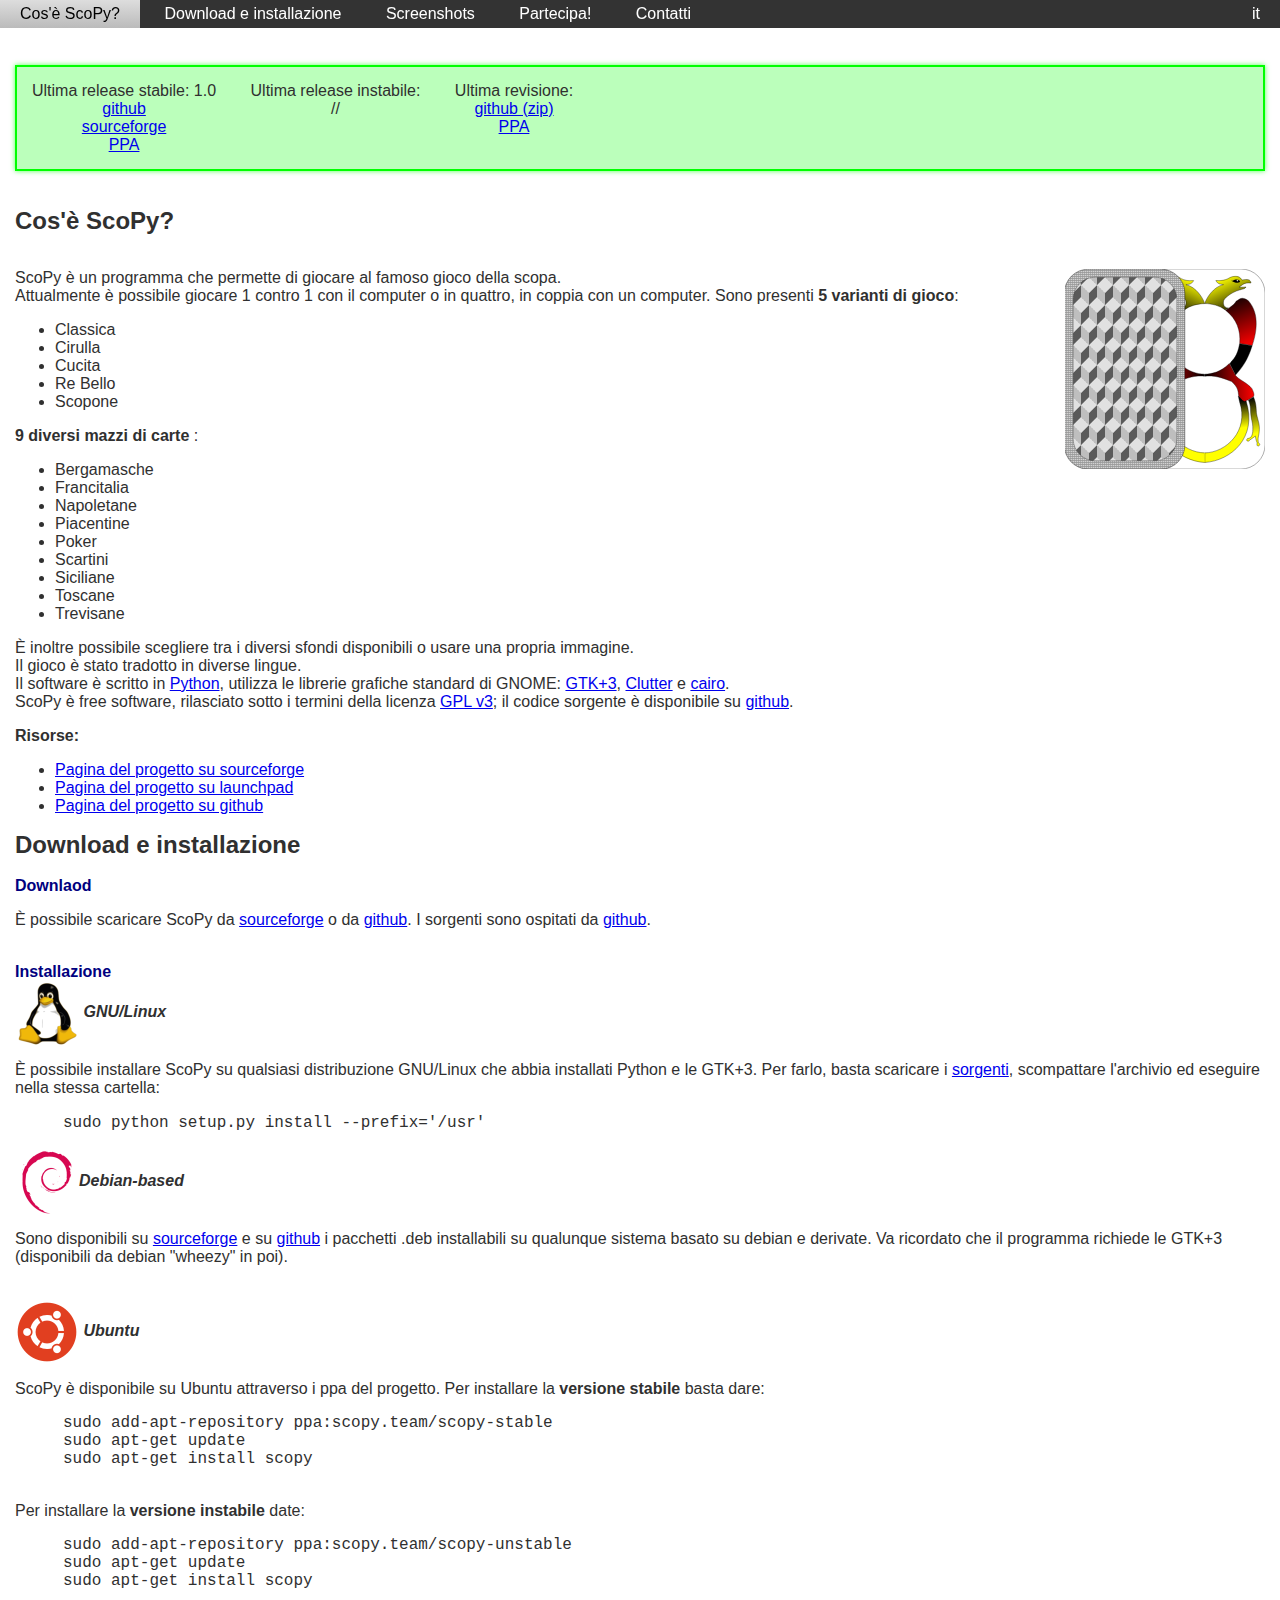
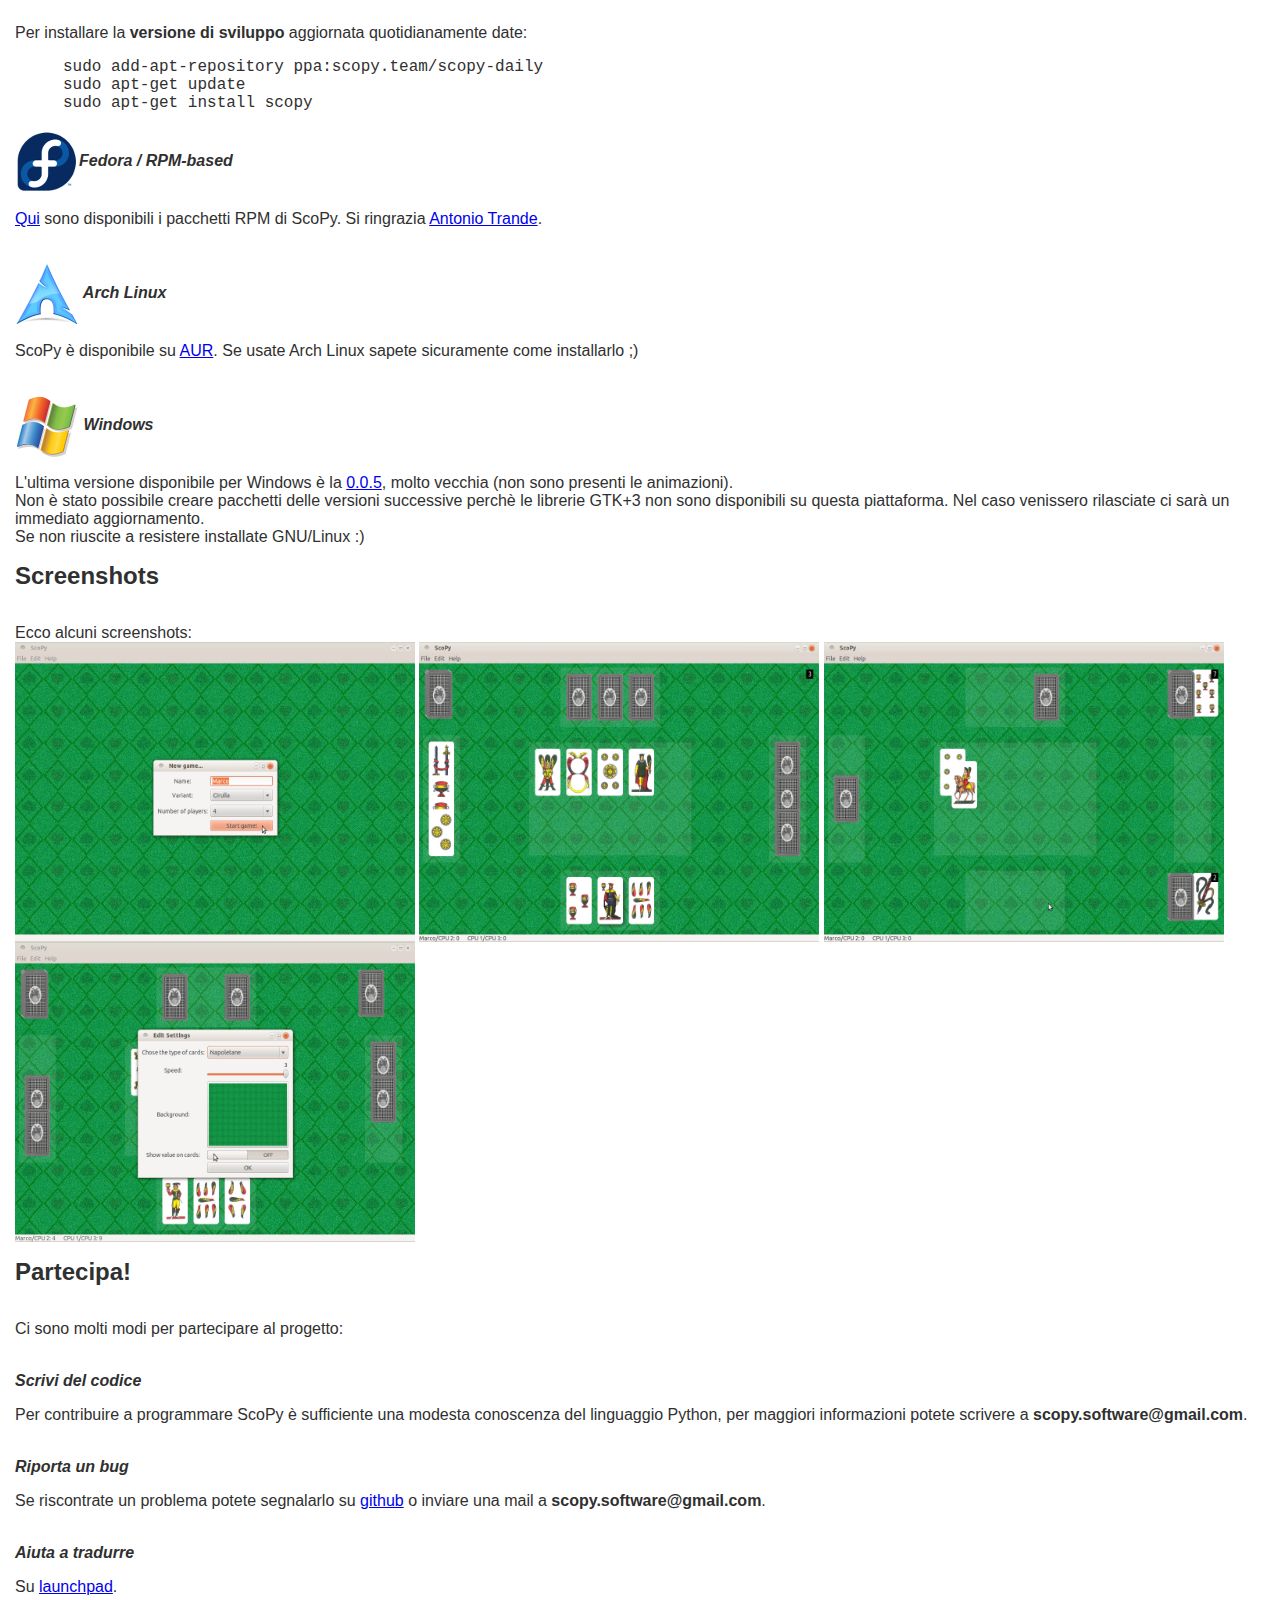
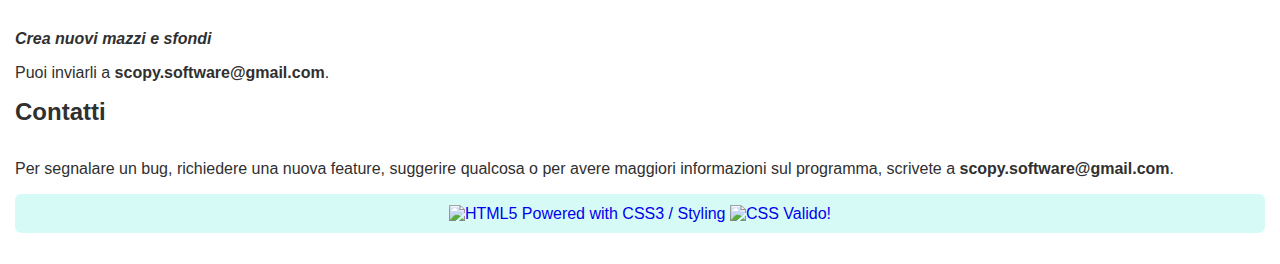
==== it/index.html @ 7c96a1be "Initial commit" ====
<!DOCTYPE html>
<html>

<head>
<meta http-equiv="content-type" content="text/html; charset=UTF-8">
<meta charset="utf-8">
<title>ScoPy | Il gioco della scopa</title>
<link rel="stylesheet" href="../data/css3.css" type="text/css">
<link rel="SHORTCUT ICON" href="../data/scopy.png">
</head>

<body>
<script src="../lib.js">
</script>
<nav id="nav_menu">
<a href="#about" title="Cos'è ScoPy?" class="item">Cos'è ScoPy?</a>
<a href="#download" title="Download e installazione" class="item">Download e installazione</a>
<a href="#screenshots" title="Screenshots" class="item">Screenshots</a>
<a href="#partecipa" title="Partecipa!" class="item">Partecipa!</a>
<a href="#contatti" title="Contatti" class="item">Contatti</a>
<span style="float:right;" id="span"><script>getMenu("it")</script></span>
</nav>

<div id="corpo">

<div id="info">
<div>
Ultima release stabile: 1.0 <br>
<a href="https://github.com/marcoscarpetta/scopy/releases/tag/1.0" target='_blank'>github</a><br>
<a href="http://sourceforge.net/projects/scopy/files/1.0/" target='_blank'>sourceforge</a><br>
<a href="https://launchpad.net/~scopy.team/+archive/scopy-stable" target='_blank'>PPA</a>
</div>
<div>
Ultima release instabile: <br>//<br><br><br>
</div>
<div>
Ultima revisione:<br>
<a href="https://github.com/marcoscarpetta/scopy/archive/master.zip">github (zip)</a><br>
<a href="https://launchpad.net/~scopy.team/+archive/scopy-daily" target='_blank'>PPA</a><br><br>
</div>
</div><br><br>

<a id="about" class="title">
<h2>Cos'è ScoPy?</h2>
</a>
<p>
<script type="text/javascript" src="http://www.ohloh.net/p/710950/widgets/project_partner_badge.js"></script>
<br>
<img src='../data/scopy.svg' alt='Scopy' style="float:right; width:200px; height:200px;">
ScoPy è un programma che permette di giocare al famoso gioco della scopa.<br>
Attualmente è possibile giocare 1 contro 1 con il computer o in quattro, in coppia con un computer. 
Sono presenti <strong>5 varianti di gioco</strong>:</p>
<ul>
<li>Classica</li>
<li>Cirulla</li>
<li>Cucita</li>
<li>Re Bello</li>
<li>Scopone</li>
</ul>
<strong>9 diversi mazzi di carte </strong>:
<ul>
<li>Bergamasche</li>
<li>Francitalia</li>
<li>Napoletane</li>
<li>Piacentine</li>
<li>Poker</li>
<li>Scartini</li>
<li>Siciliane</li>
<li>Toscane</li>
<li>Trevisane</li>
</ul>
<p>È inoltre possibile scegliere tra i diversi sfondi disponibili o usare una propria immagine.<br>
Il gioco è stato tradotto in diverse lingue.<br>
Il software è scritto in <a title='Python' href='http://www.python.org/' target='_blank'>Python</a>,
utilizza le librerie grafiche standard di GNOME: 
<a title='GTK+3' href='http://www.gtk.org/' target='_blank'>GTK+3</a>, 
<a title='clutter' href='http://www.clutter-project.org/' target='_blank'>Clutter</a> e 
<a title='cairo' href='http://cairographics.org/' target='_blank'>cairo</a>.<br>
ScoPy è free software, rilasciato sotto i termini della licenza 
<a href='http://www.gnu.org/licenses/gpl.html' target='_blank'>GPL v3</a>; il codice sorgente è 
disponibile su <a href='https://github.com/marcoscarpetta/scopy' target='_blank'>github</a>.<br>
</p>

<strong>Risorse:</strong>
<ul>
<li><a href='http://sourceforge.net/projects/scopy/' target='_blank'>Pagina del progetto su sourceforge</a></li>
<li><a href='http://launchpad.net/scopy' target='_blank'>Pagina del progetto su launchpad</a></li>
<li><a href='https://github.com/marcoscarpetta/scopy' target='_blank'>Pagina del progetto su github</a></li>
</ul>

<a id="download" class="title">
<h2>Download e installazione</h2>
</a><br>

<span style='color:#000080;'><strong>Downlaod</strong></span><br>
<p>È possibile scaricare ScoPy da 
<a href='http://sourceforge.net/projects/scopy/files/' target='_blank'>sourceforge</a>
 o da <a href='https://github.com/marcoscarpetta/scopy/releases' target='_blank'>github</a>.
I sorgenti sono ospitati da <a href='https://github.com/marcoscarpetta/scopy' target='_blank'>github</a>.</p>
<span style='color:#000080;'><br>
<strong>Installazione</strong></span><br>
<em>
<strong><img src='../data/large_linux2.png'  alt='linux' width='64' height='64'/> GNU/Linux</strong></em><br>
<p>È possibile installare ScoPy su qualsiasi distribuzione GNU/Linux che abbia installati Python e 
le GTK+3. Per farlo, basta scaricare i 
<a href='https://github.com/marcoscarpetta/scopy/tags' target='_blank'>sorgenti</a>, scompattare 
l'archivio ed eseguire nella stessa cartella:<br></p>
<span class='code'>sudo python setup.py install --prefix='/usr'</span><br><br>
<em><strong><img src='../data/large_debian.png' alt='debian' width='64' height='64'>Debian-based</strong></em><br>
<p>Sono disponibili su <a href='http://sourceforge.net/projects/scopy/files/' target='_blank'>sourceforge</a> 
e su <a href='https://github.com/marcoscarpetta/scopy/releases' target='_blank'>github</a>
i pacchetti .deb installabili su qualunque sistema basato su debian e derivate. Va ricordato 
che il programma richiede le GTK+3 (disponibili da debian "wheezy" in poi).</p><br>
<em><strong><img src='../data/large_ubuntu.png' alt='ubuntu' width='64' height='64'/> Ubuntu</strong></em><br>
<p>ScoPy è disponibile su Ubuntu attraverso i ppa del progetto. Per installare 
la <strong>versione stabile</strong> basta dare:</p>
<div class='code'>sudo add-apt-repository ppa:scopy.team/scopy-stable<br>
sudo apt-get update<br>
sudo apt-get install scopy</div><br>
<p>Per installare la <strong>versione instabile</strong> date:</p>
<div class='code'>sudo add-apt-repository ppa:scopy.team/scopy-unstable<br>
sudo apt-get update<br>
sudo apt-get install scopy</div><br>
<p>Per installare la <strong>versione di sviluppo</strong> aggiornata quotidianamente date:</p>
<div class='code'>sudo add-apt-repository ppa:scopy.team/scopy-daily<br>
sudo apt-get update<br>
sudo apt-get install scopy</div><br>
<img src='../data/large_fedora.png' width='64' height='64' alt='fedora'/><em><strong>Fedora / RPM-based</strong></em><br>
<p><a href='http://sagitter.fedorapeople.org/ScoPy/' target='_blank'>Qui</a> sono disponibili i pacchetti
RPM di ScoPy. Si ringrazia <a href="http://www.fedoraos.wordpress.com/" target='_blank'>Antonio Trande</a>.</p><br>
<img src='../data/large_arch.png' width='64' height='64' alt='arch'/><em><strong> Arch Linux</strong></em><br>
<p>ScoPy è disponibile su <a href='https://aur.archlinux.org/packages.php?ID=49948' target='_blank'>AUR</a>.
Se usate Arch Linux sapete sicuramente come installarlo ;)</p><br>
<strong><em><img src='../data/large_windows.png' alt='windows' width='64' height='64'/> Windows</em></strong><br>
<p>L'ultima versione disponibile per Windows è la <a href='https://sourceforge.net/projects/scopy/files/0.0.5/' target='_blank'>0.0.5<strong><em></em></strong></a>, molto vecchia (non sono presenti le animazioni).<br>
Non è stato possibile creare pacchetti delle versioni successive perchè le librerie GTK+3 non sono disponibili su questa piattaforma. Nel caso venissero rilasciate ci sarà un immediato aggiornamento.<br>
Se non riuscite a resistere installate GNU/Linux :)
</p>

<a id="screenshots" class="title">
<h2>Screenshots</h2>
</a><br>
<p>Ecco alcuni screenshots:<br>
<img class='screen' src='../data/screen1.jpg' alt='Scopy 1.0 schermata iniziale' title='Scopy 1.0 schermata iniziale'
 width="400" height="300" onClick="clickOnImage(this)">
<img class='screen' src='../data/screen2.jpg' alt='Scopy 1.0 partita' title='Scopy 1.0 partita' width="400" height="300" onClick="clickOnImage(this)">
<img class='screen' src='../data/screen3.jpg' alt='Scopy 1.0 partita' title='Scopy 1.0 partita' width="400" height="300" onClick="clickOnImage(this)">
<img class='screen' src='../data/screen4.jpg' alt='Scopy 1.0 finestra impostazioni' title='Scopy 1.0 finestra impostazioni' width="400" height="300" onClick="clickOnImage(this)">
</p>

<a id="partecipa" class="title">
<h2>Partecipa!</h2>
</a><br>
<p>
Ci sono molti modi per partecipare al progetto:</p><br>
<strong><em>Scrivi del codice</em></strong><br>
<p>
Per contribuire a programmare ScoPy è sufficiente una modesta conoscenza del linguaggio Python,
per maggiori informazioni potete scrivere a <strong>scopy.software@gmail.com</strong>.</p><br>

<strong><em>Riporta un bug</em></strong><br>
<p>
Se riscontrate un problema potete segnalarlo su 
<a href='https://github.com/marcoscarpetta/scopy/issues' target='_blank'>github</a>
 o inviare una mail a <strong>scopy.software@gmail.com</strong>.</p><br>

<strong><em>Aiuta a tradurre</em></strong><br>
<p>
Su <a href='https://translations.launchpad.net/scopy' target='_blank'>launchpad</a>.</p><br>

<strong><em>Crea nuovi mazzi e sfondi</em></strong><br>
<p>
Puoi inviarli a <strong>scopy.software@gmail.com</strong>.<br>
</p>

<a id="contatti" class="title">
<h2>Contatti</h2>
</a><br><p>
Per segnalare un bug, richiedere una nuova feature, suggerire qualcosa o per avere maggiori 
informazioni sul programma, scrivete a <strong>scopy.software@gmail.com</strong>.
</p>

<p id="footer">
<a href="http://validator.w3.org/check?uri=http%3A%2F%2Fscopy.sourceforge.net%2Fit%2Findex.html" target='_blank'>
<img src="http://www.w3.org/html/logo/badge/html5-badge-h-css3.png" width="133" height="64" 
alt="HTML5 Powered with CSS3 / Styling" title="HTML5 Powered with CSS3 / Styling">
</a>

<a href="http://jigsaw.w3.org/css-validator/validator?uri=http%3A%2F%2Fscopy.sourceforge.net%2Fit%2Findex.html" target='_blank'>
    <img style="border:0;width:88px;height:31px"
        src="http://jigsaw.w3.org/css-validator/images/vcss-blue"
        alt="CSS Valido!" />
</a>
</p>

</div>
   
</body>
</html>
---- data/css3.css ----
@charset "UTF-8";

body{
	background-color:#fff;
	padding: 0px 0px 0px 0px;
	margin: 0px 0px 0px 0px;
	font-family: Arial, Helvetica, sans-serif;}
		
h1, h2, h3{
	margin:0;
	padding:0;}
	
nav#nav_menu {
	background: rgba(0,0,0,0.8);
	margin: 0 0 0 0;
	position:fixed;
	top:0px;
	left:0px;
	width:100%;
	}
	
a.item {
	display: inline-block;
	padding: 5px 20px 5px 20px;
	text-decoration: none;
	color: #fff;
}

a.item:hover {
	color: #000;
	background-image: linear-gradient(#ddd, #bbb);
}

div#corpo {
	margin-top: 50px;
	padding:15px 15px 15px 15px;
	color:#303030;
	}

div#corpo img {
	vertical-align: middle;
	}
	
div#info {
	background-color: #bfb;
	border: 2px solid #0f0;
	box-shadow: 0px 0px 5px #5f5;
}

div#info div{
	display:inline-block;
	padding:15px 15px 15px 15px;
	text-align: center;
}
	
a.title {
	padding-top:30px;
}
	
section#contenuto{
	background-color:#fff;
	float: left;
	border:1px solid #CCC;
	padding:15px;
	display:block;
	font-family:Arial, Helvetica, sans-serif;
	margin:15px 15px 15px 15px;}

article.post header h2{
	font-family:Arial, Helvetica, sans-serif;
	font-size:2em;
	text-align:center;
	}
	
article.post article{
	background-color:#c1e2ec;
	display:block;}

article.post p{
	width: 100%;
	white-space:pre-line;
	line-height: 1.5;
	font-family:Georgia, serif;}
	
article.post p img{
	vertical-align:middle;}
	
article.post p a:link, article.post p a:visited{
	color:#3333CC;}
	
a:hover{
	color:#3366FF;}
	
.code{
	padding-left: 3em;
	font-family:Courier New;}
	
article.post footer{
	border:1px dotted #CCC;
	display:block;
	padding:15px;}
	
span.data{
	font-family:Courier New;
	font-size:80%;
	}

p#footer {
	text-align:center;
	display: block;
	border-radius: 6px;
	background-color: #d6fbf7;
	padding: 10px;
}

p#footer a{
	text-decoration:none;
	}
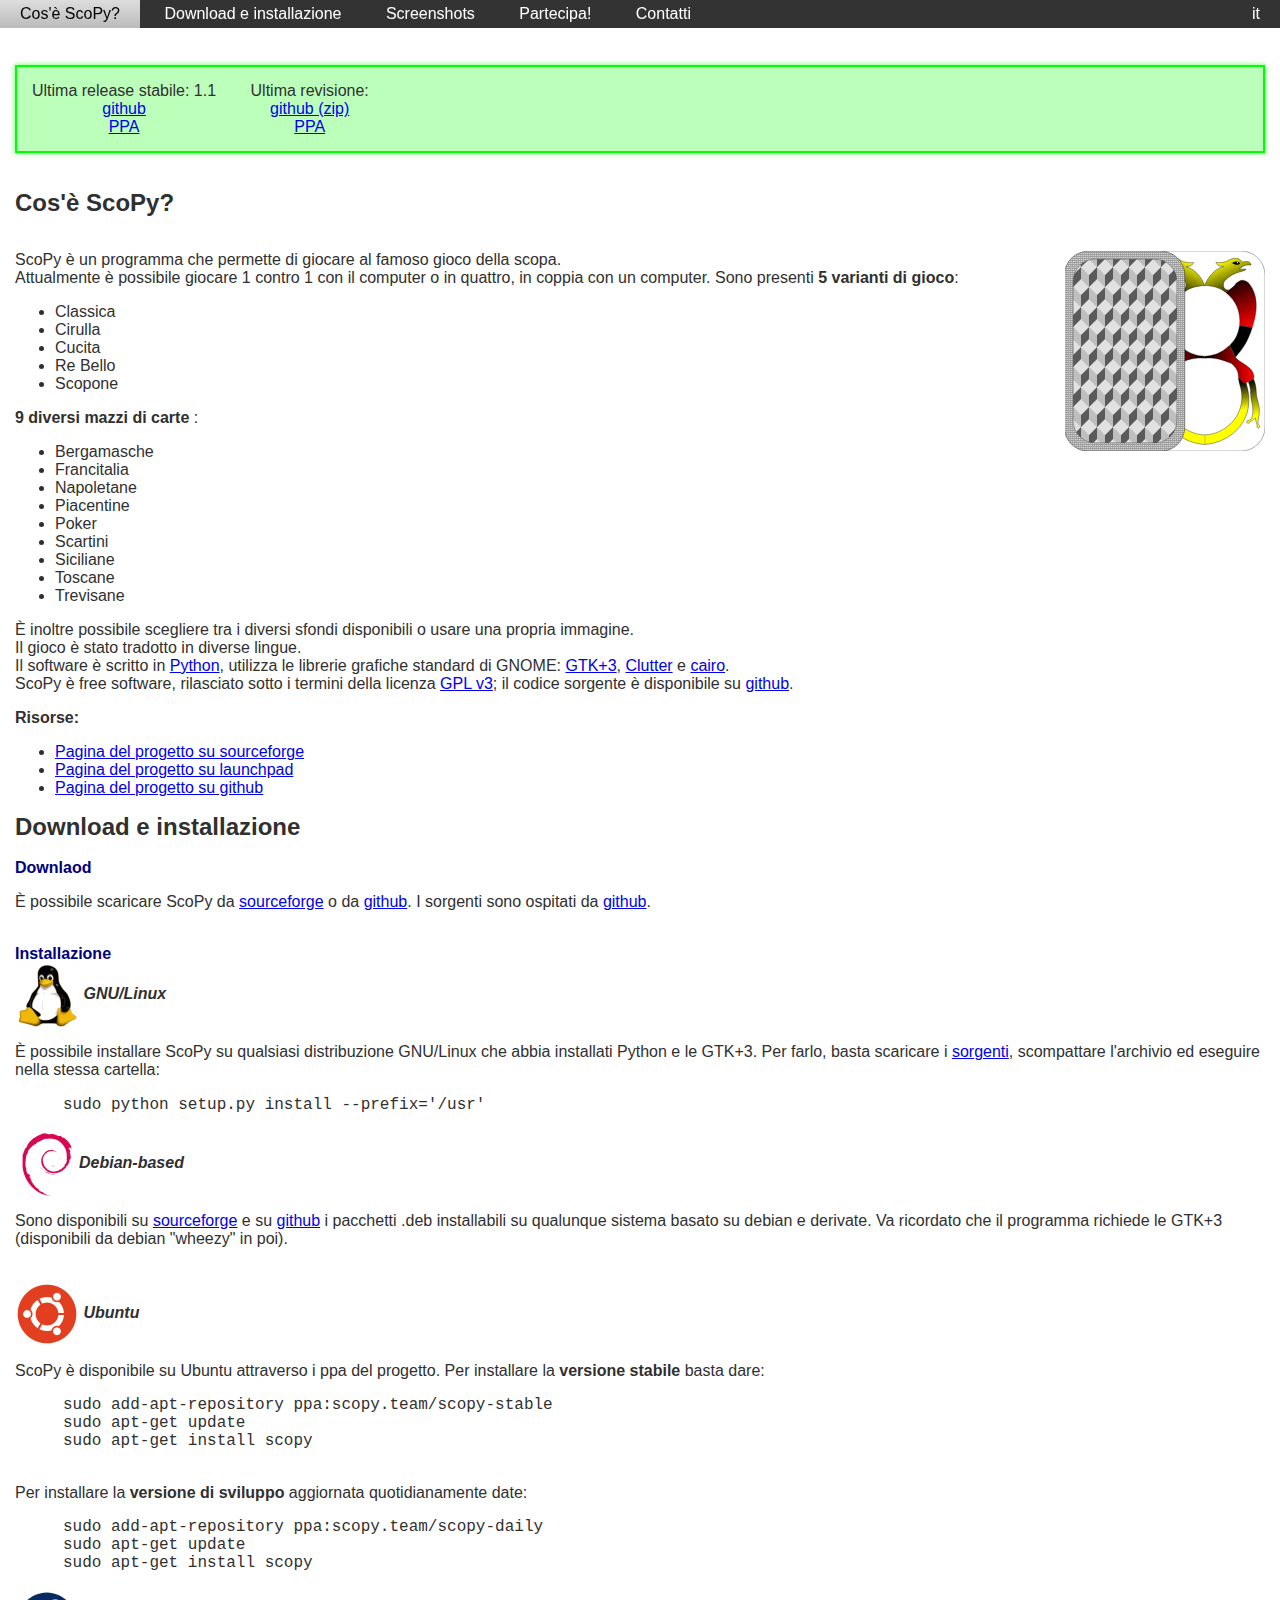
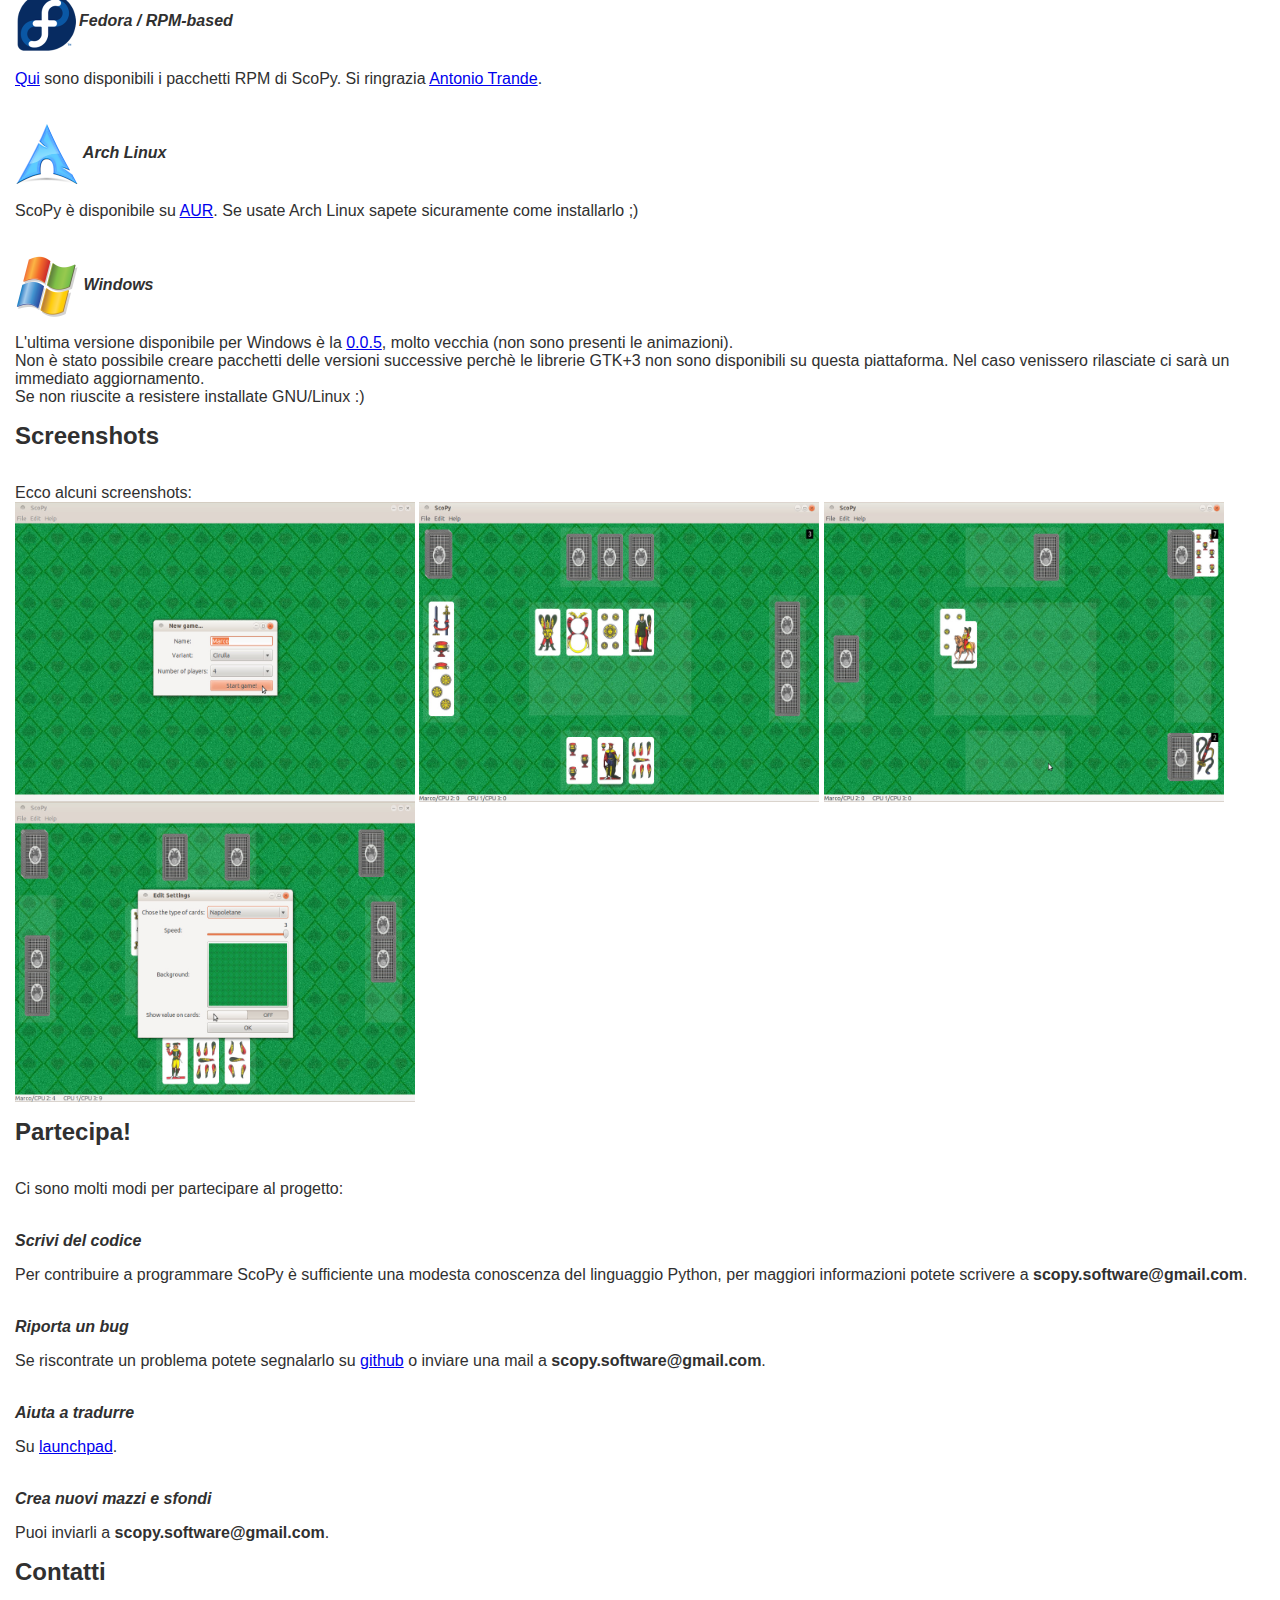
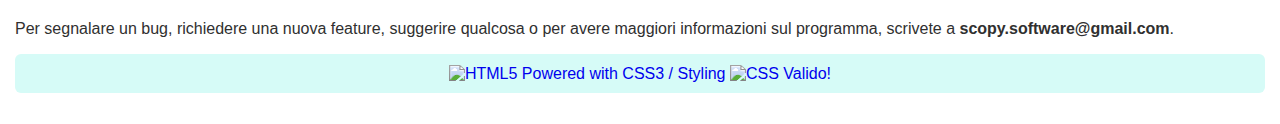
==== commit a2fb7622: "Update index.html" ====
--- a/it/index.html
+++ b/it/index.html
@@ -25,18 +25,15 @@
 
 <div id="info">
 <div>
-Ultima release stabile: 1.0 <br>
-<a href="https://github.com/marcoscarpetta/scopy/releases/tag/1.0" target='_blank'>github</a><br>
-<a href="http://sourceforge.net/projects/scopy/files/1.0/" target='_blank'>sourceforge</a><br>
-<a href="https://launchpad.net/~scopy.team/+archive/scopy-stable" target='_blank'>PPA</a>
-</div>
-<div>
-Ultima release instabile: <br>//<br><br><br>
+Ultima release stabile: 1.1 <br>
+<a href="https://github.com/marcoscarpetta/scopy/releases/tag/v1.1" target='_blank'>github</a><br>
+<!--a href="http://sourceforge.net/projects/scopy/files/1.0/" target='_blank'>sourceforge</a><br-->
+<a href="https://launchpad.net/~scopy.team/+archive/scopy-stable" target='_blank'>PPA</a><br>
 </div>
 <div>
 Ultima revisione:<br>
 <a href="https://github.com/marcoscarpetta/scopy/archive/master.zip">github (zip)</a><br>
-<a href="https://launchpad.net/~scopy.team/+archive/scopy-daily" target='_blank'>PPA</a><br><br>
+<a href="https://launchpad.net/~scopy.team/+archive/scopy-daily" target='_blank'>PPA</a><br>
 </div>
 </div><br><br>
 
@@ -117,10 +114,6 @@
 <div class='code'>sudo add-apt-repository ppa:scopy.team/scopy-stable<br>
 sudo apt-get update<br>
 sudo apt-get install scopy</div><br>
-<p>Per installare la <strong>versione instabile</strong> date:</p>
-<div class='code'>sudo add-apt-repository ppa:scopy.team/scopy-unstable<br>
-sudo apt-get update<br>
-sudo apt-get install scopy</div><br>
 <p>Per installare la <strong>versione di sviluppo</strong> aggiornata quotidianamente date:</p>
 <div class='code'>sudo add-apt-repository ppa:scopy.team/scopy-daily<br>
 sudo apt-get update<br>
@@ -181,12 +174,12 @@
 </p>
 
 <p id="footer">
-<a href="http://validator.w3.org/check?uri=http%3A%2F%2Fscopy.sourceforge.net%2Fit%2Findex.html" target='_blank'>
+<a href="http://validator.w3.org/check/referer" target='_blank'>
 <img src="http://www.w3.org/html/logo/badge/html5-badge-h-css3.png" width="133" height="64" 
 alt="HTML5 Powered with CSS3 / Styling" title="HTML5 Powered with CSS3 / Styling">
 </a>
 
-<a href="http://jigsaw.w3.org/css-validator/validator?uri=http%3A%2F%2Fscopy.sourceforge.net%2Fit%2Findex.html" target='_blank'>
+<a href="http://jigsaw.w3.org/css-validator/check/referer" target='_blank'>
     <img style="border:0;width:88px;height:31px"
         src="http://jigsaw.w3.org/css-validator/images/vcss-blue"
         alt="CSS Valido!" />
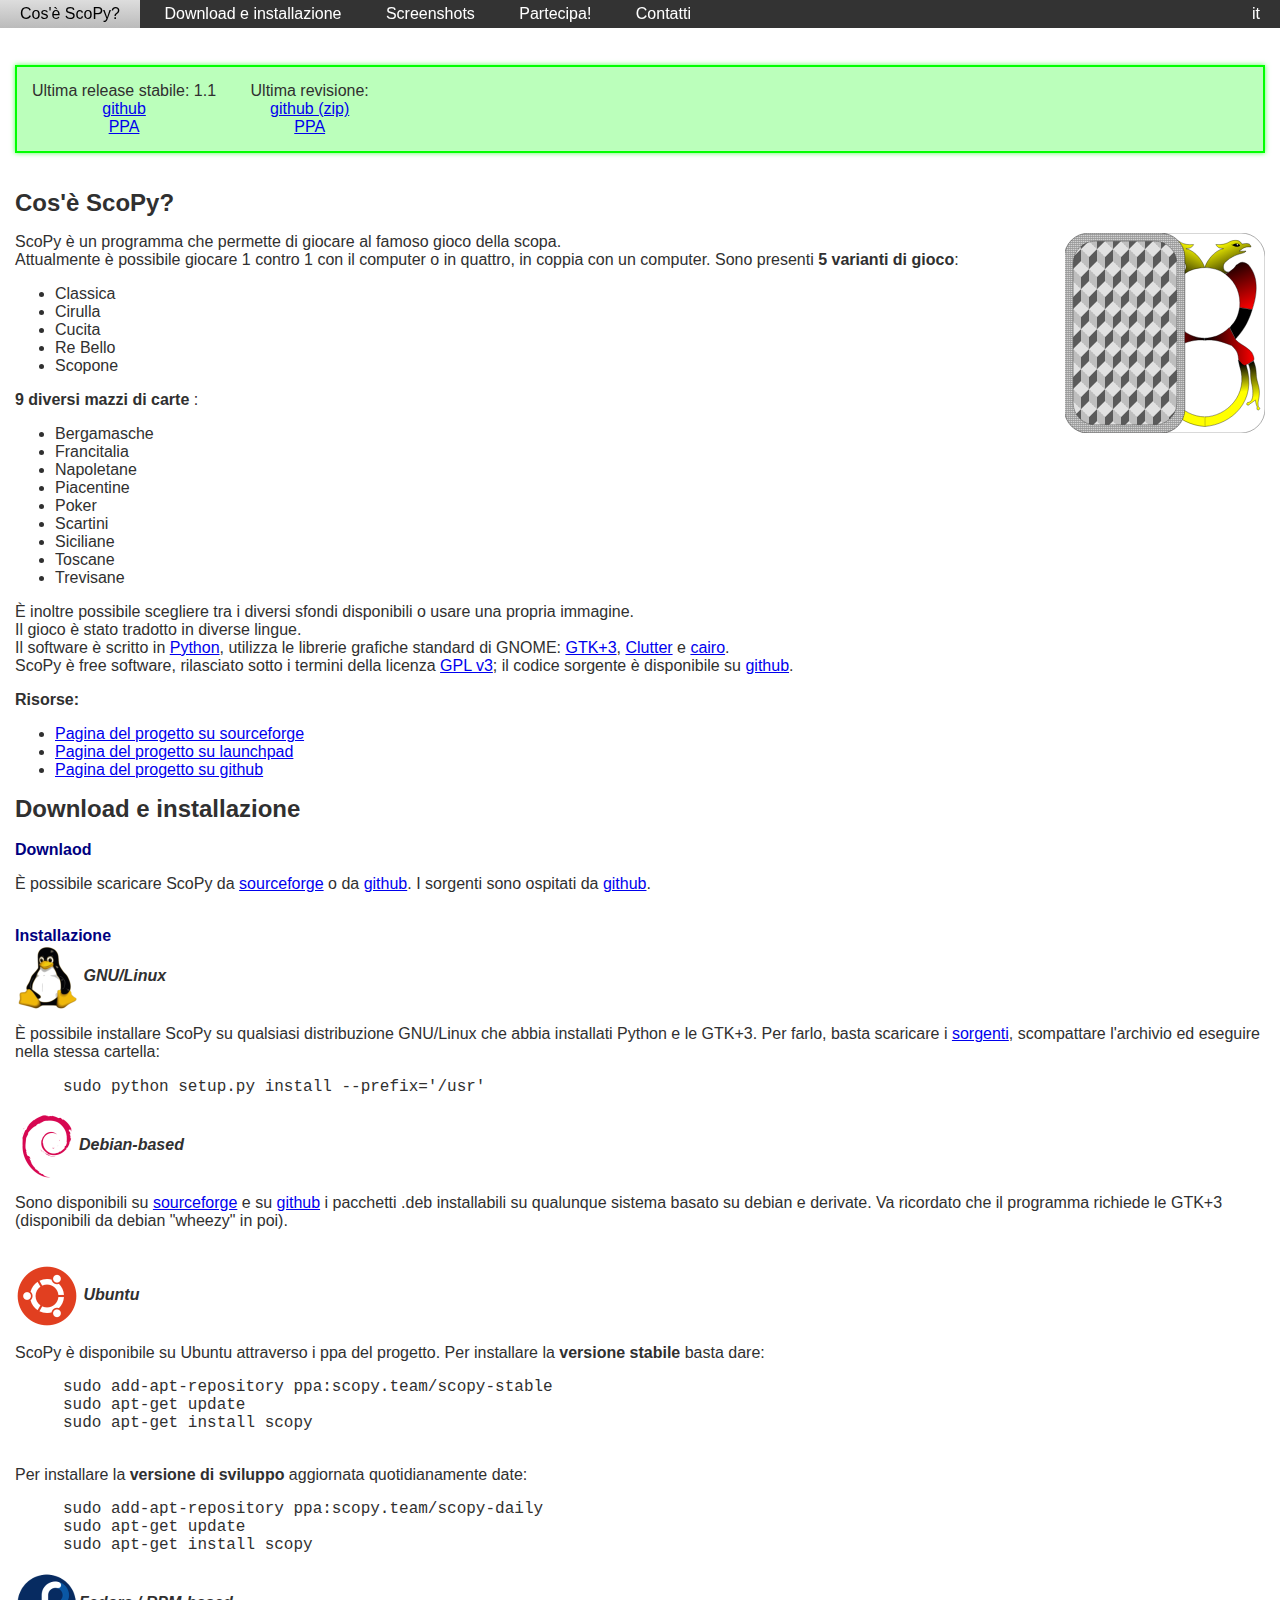
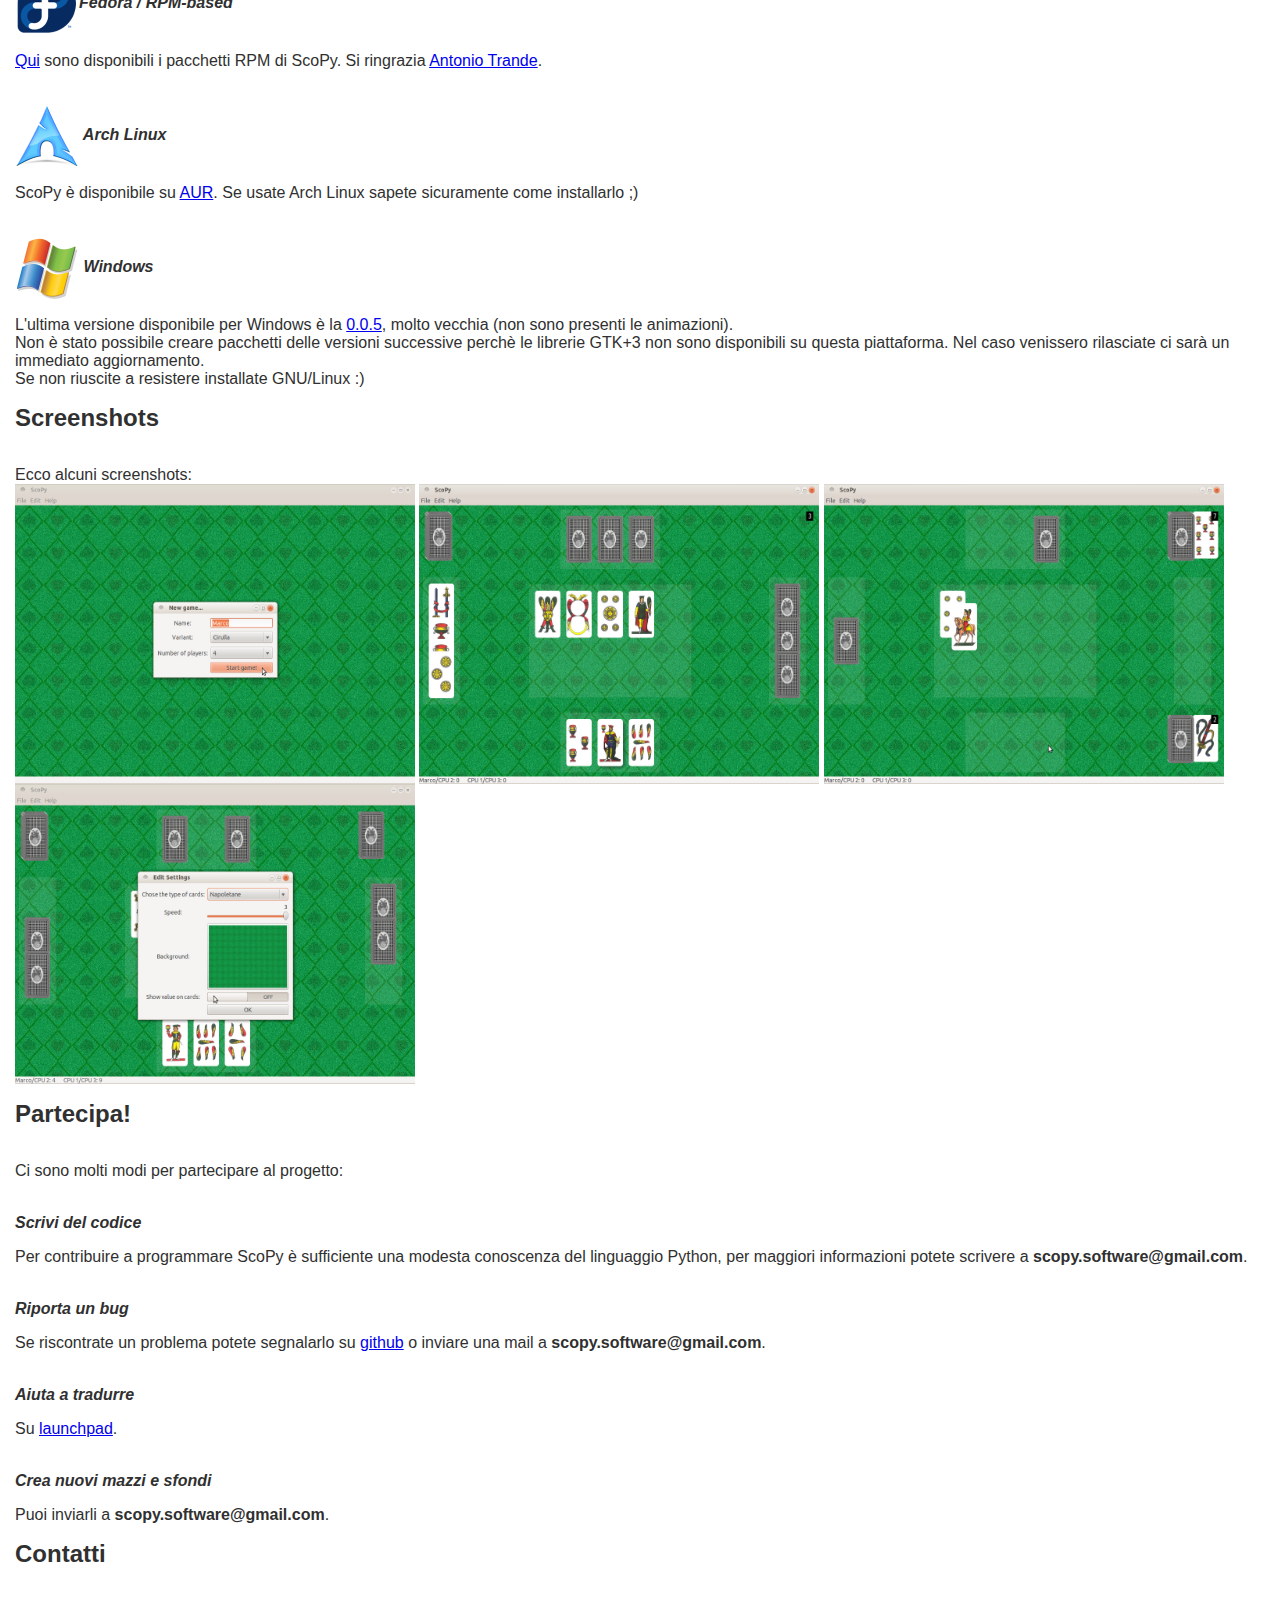
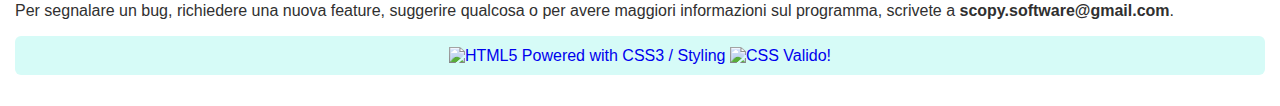
==== commit 8274d92a: "Update index.html" ====
--- a/it/index.html
+++ b/it/index.html
@@ -41,8 +41,6 @@
 <h2>Cos'è ScoPy?</h2>
 </a>
 <p>
-<script type="text/javascript" src="http://www.ohloh.net/p/710950/widgets/project_partner_badge.js"></script>
-<br>
 <img src='../data/scopy.svg' alt='Scopy' style="float:right; width:200px; height:200px;">
 ScoPy è un programma che permette di giocare al famoso gioco della scopa.<br>
 Attualmente è possibile giocare 1 contro 1 con il computer o in quattro, in coppia con un computer. 
